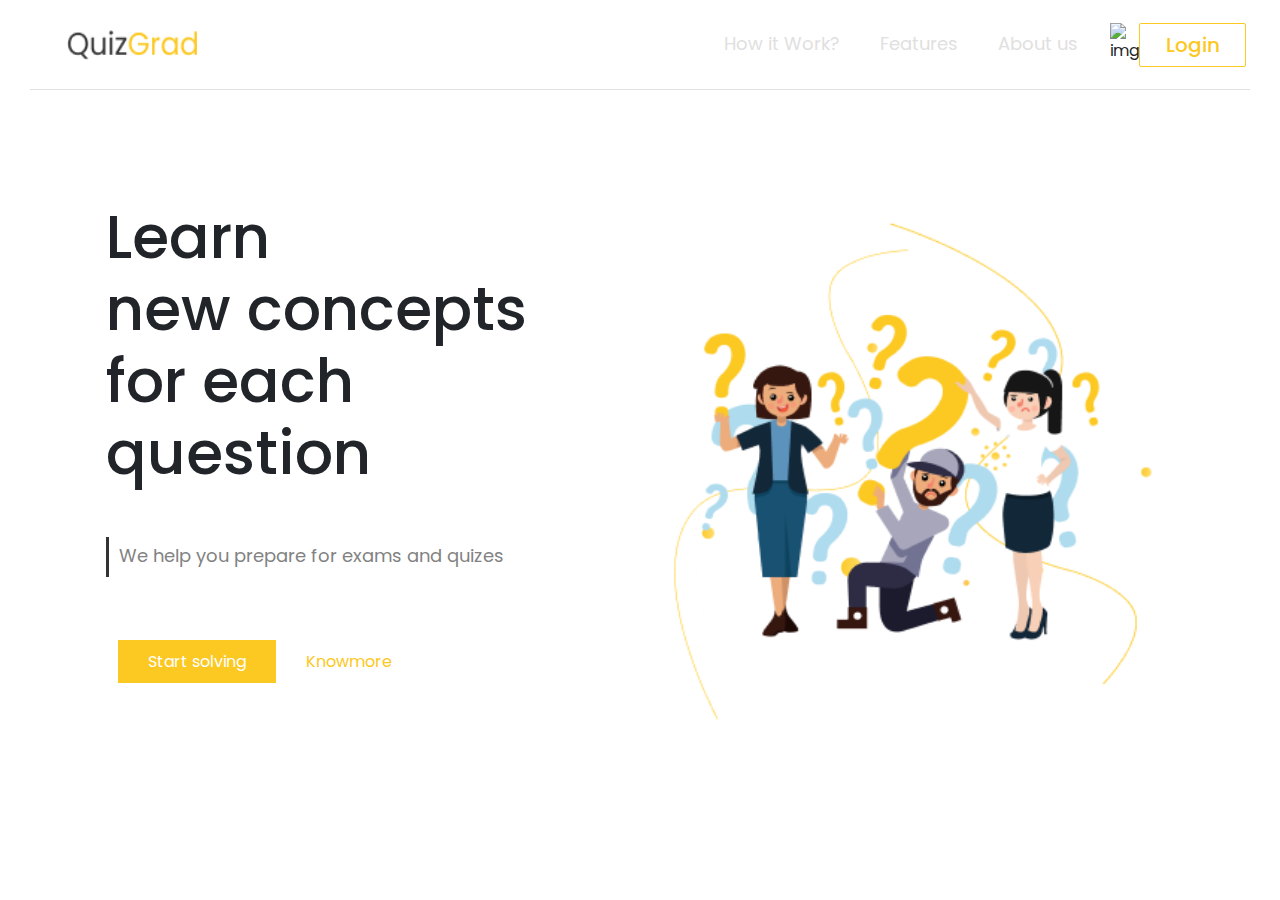
==== assest/Dashboard/dashboard.html @ 74521c24 "Update dashboard.html" ====
<!DOCTYPE html>
<html lang="en">

<head>
    <meta charset="UTF-8">
    <meta name="viewport" content="width=device-width, initial-scale=1.0">
    <link rel="stylesheet" href="dashboard.css">
    <link href="https://cdn.jsdelivr.net/npm/bootstrap@5.3.3/dist/css/bootstrap.min.css" rel="stylesheet"
        integrity="sha384-QWTKZyjpPEjISv5WaRU9OFeRpok6YctnYmDr5pNlyT2bRjXh0JMhjY6hW+ALEwIH" crossorigin="anonymous">
    <link rel="stylesheet" href="https://cdnjs.cloudflare.com/ajax/libs/font-awesome/6.5.2/css/all.min.css"
        integrity="sha512-SnH5WK+bZxgPHs44uWIX+LLJAJ9/2PkPKZ5QiAj6Ta86w+fsb2TkcmfRyVX3pBnMFcV7oQPJkl9QevSCWr3W6A=="
        crossorigin="anonymous" referrerpolicy="no-referrer" />
    <title>Quiz Application</title>
</head>

<body>
    <div class="main">
        <header>
            <div class="container-fluid h-100 d-flex align-items-center">
                <div class="logo-box">
                    <img src="../Image/QuizGrad.png" alt="">
                </div>
                <div class="nav-list d-flex  justify-content-end">
                    <ul class="d-flex ">
                        <li>How it Work?</li>
                        <li>Features</li>
                        <li>About us</li>
                    </ul>
                </div>
                <div class="nav-btn">
                    <img src="" alt="img"  id="account-pic"/>
                    <button id="login-btn" onclick="login();">Login</button>
                </div>

            </div>
        </header>
        <section class="hero-sec d-flex justify-content-center align-items-center">
            <div class="container row h-100 d-flex align-items-center gap-3">
                <div class="col h-75">
                    <div class="container title-box d-flex flex-column h-100 ">
                        <div class="title">
                            <h1>Learn <br> new concepts <br> for each question</h1>
                        </div>
                        <div class="discription d-flex align-items-center">
                            <p>We help you prepare for exams and quizes</p>
                        </div>
                        <div class="container d-flex hero-sec-btn">
                            <div class="start-btn">
                                <a href="assest/Signup/signup.html" ">Start solving</a>
                            </div>
                            <div class="know-link">
                                <a href="">
                                    <i class="fa fa-caret-down" aria-hidden="true"></i>
                                    Knowmore
                                </a>
                            </div>
                        </div>
                    </div>

                </div>
                <div class="image-box col h-75 ">
                    <div class="container h-100 d-flex justify-content-center">
                        <img class="hero-img" src="../Image/Group 118.png" alt="">
                    </div>
                </div>
            </div>
        </section>
    </div>



    <script src="app.js"></script>
</body>

</html>
---- assest/Dashboard/dashboard.css ----
@import url('https://fonts.googleapis.com/css2?family=Poppins:ital,wght@0,100;0,200;0,300;0,400;0,500;0,600;0,700;0,800;0,900;1,100;1,200;1,300;1,400;1,500;1,600;1,700;1,800;1,900&display=swap');
* {
    padding: 0;
    margin: 0;
    box-sizing: border-box;
    font-family: 'Poppins', sans-serif;
}

body {
    width: 100%;
    height: 100Vh;
    color: #333333;
    background-color: #f7f1e3;            
}

.main {
    width: 100%;
    height: 100%;

}
/*      nav-bar work  */

header {
    width: 100%;
    height: 10%;
    padding: 0px 30px;
    /* background-color: aquamarine; */
}

.container-fluid {
    /* background-color: aqua; */
    border-bottom: 1px solid #E0E0E0;
    padding: 40px 0px;
}

.logo-box {
    /* background-color: blue; */
    width: 15%;
    display: flex;
    justify-content: center;
    cursor: pointer;
}

.logo-box img {
    width: 130px;
    height: 30px;
}

.nav-list {
    width: 75%;
    /* background-color: bisque; */
    /* text-align:  center; */
}

.nav-list ul li {
    list-style: none;
    font-size: 18px;
    color: #E0E0E0;
    /* color: #000; */
    margin-right: 40px;
    margin-top: 14px;
    cursor: pointer;
}
.nav-list ul li:hover {
    border-bottom: 1px solid #fcc822 ;
    transition: 0.5s ease-in-out;
}
.nav-btn {
    width: 10%;
    display: flex;
    justify-content: center;
}
.nav-btn button  {
    border: 1px solid #fcc822;
    border-radius: 2px;
    outline: none;
    padding: 6px 26px;
    background-color: transparent;
    font-size: 20px;
    font-weight: 500;
    color: #fcc822;
}
.nav-btn button:hover {
    background-color: #fcc822;
    color: #333333;
}

    /* hero section working  */

.hero-sec {
    height: 90%;
    
}
.title-box {
    padding: 10px;
    gap: 40px;
    line-height: 30px;
}
.title h1 {
    font-size: 60px;
}
.discription {
    height: 40px;
    padding: 14px 0px  0px 10px;
    border-left: 3px solid #333;
    color: #828282;
}
.discription p{
    font-size: 18px;
}
.hero-sec-btn {
    font-size: 16px;
    padding: 30px 0px 0px 0px;
}
.hero-sec-btn a {
    text-decoration: none;
    color: #ffffff;
}
.start-btn a {
    background-color: #fcc822;
    color: #ffffff ;
    padding: 10px 30px;
    
}
.know-link a {
    color: #fcc822 !important; 
    padding: 10px 30px;
}
.hero-img {
    width: 570px;
    height: 530px;
}
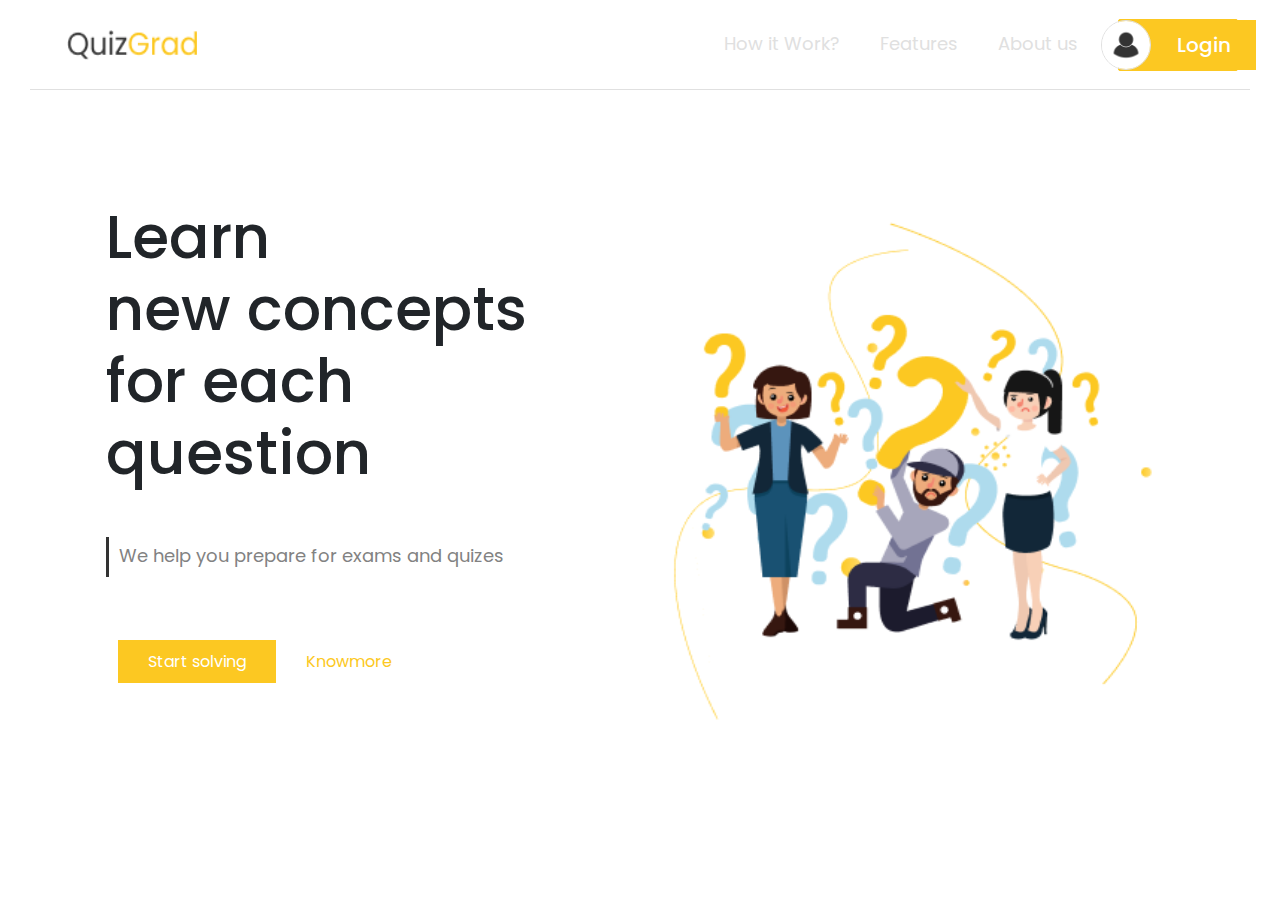
==== commit 81f440f8: "Update dashboard.html" ====
--- a/assest/Dashboard/dashboard.html
+++ b/assest/Dashboard/dashboard.html
@@ -28,7 +28,7 @@
                     </ul>
                 </div>
                 <div class="nav-btn">
-                    <img src="" alt="img"  id="account-pic"/>
+                    <img src="../Image/profile-user-icon-.jpg" alt="img"  id="account-pic"/>
                     <button id="login-btn" onclick="login();">Login</button>
                 </div>
 
@@ -69,7 +69,7 @@
 
 
 
-    <script src="app.js"></script>
+    <script src="../../app.js"></script>
 </body>
 
 </html>--- a/assest/Dashboard/dashboard.css
+++ b/assest/Dashboard/dashboard.css
@@ -69,20 +69,31 @@
     width: 10%;
     display: flex;
     justify-content: center;
+    border: 1px solid #fcc822;
+    border-radius: 2px;
+    background-color:#fcc822;
 }
 .nav-btn button  {
-    border: 1px solid #fcc822;
-    border-radius: 2px;
+    /* border: 1px solid #fcc822; */
+    /* border-radius: 2px; */
     outline: none;
     padding: 6px 26px;
-    background-color: transparent;
+    background-color:#fcc822;
     font-size: 20px;
     font-weight: 500;
-    color: #fcc822;
+    color: #ffffff;
+    border: none;
 }
 .nav-btn button:hover {
+    color: #333333;
+}
+#account-pic {
+    width: 100px;
+    height: 50px;
+    object-fit: cover;
+    border-radius: 50%;
+    border: 1px solid #E0E0E0;
     background-color: #fcc822;
-    color: #333333;
 }
 
     /* hero section working  */
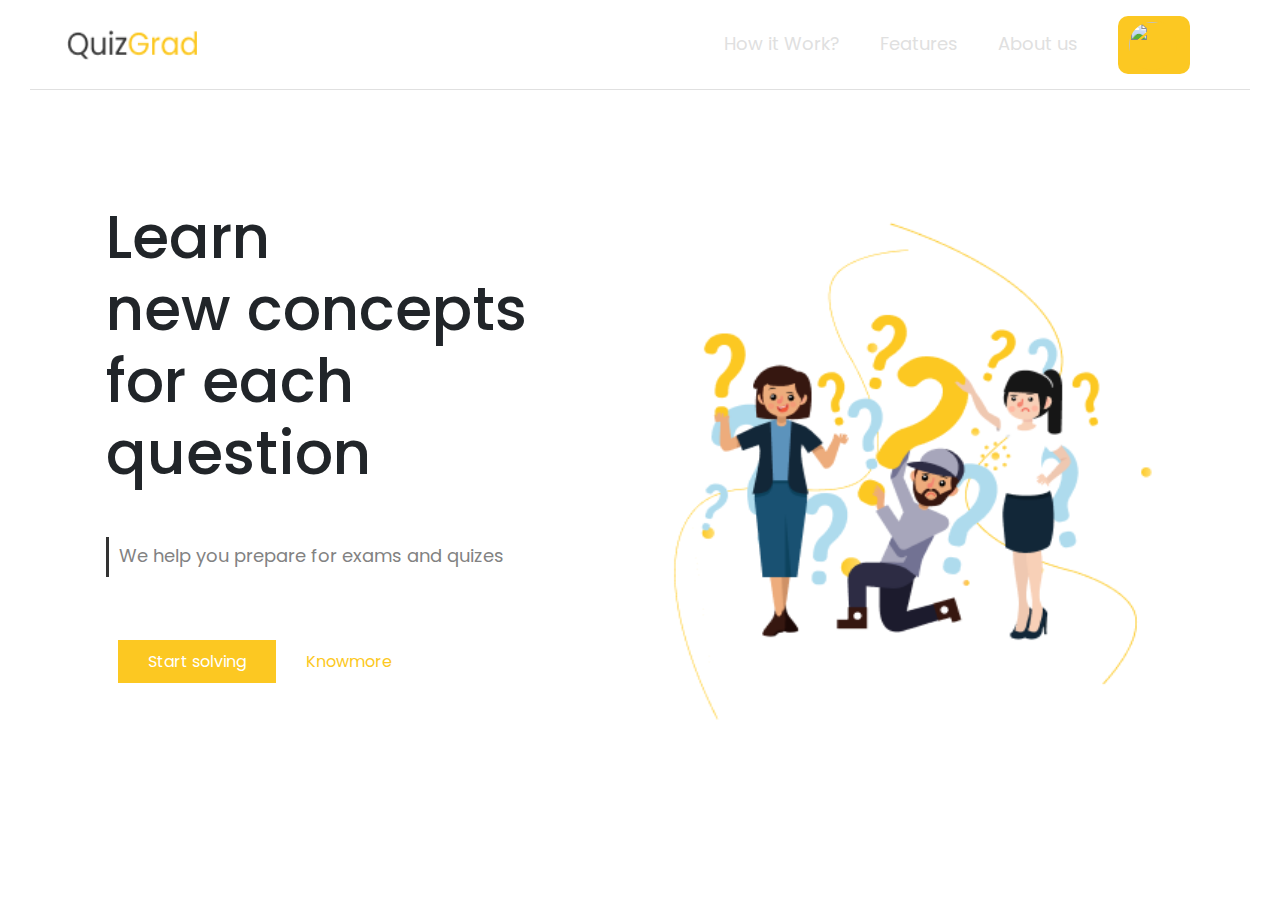
==== commit 034ea71f: "Update dashboard.html" ====
--- a/assest/Dashboard/dashboard.html
+++ b/assest/Dashboard/dashboard.html
@@ -15,11 +15,35 @@
 
 <body>
     <div class="main">
+                <!-- side bar  -->
+<header class="sidebar">
+    <div class="close-icon" onclick="closeModal();">
+        <i class="fa-solid fa-xmark "></i>
+    </div>
+    <div class="d-flex align-items-center flex-column side-box">
+        <div class="container d-flex justify-content-center sidebar-logo bg-white ">
+            <img src="../Image/QuizGrad.png" alt="">
+        </div>
+        <div class="side-nav ">  
+            <ul class="list">
+                <li>How it Work?</li>
+                <li>Features</li>
+                <li>About us</li>
+            </ul>
+        </div>
+    </div>
+</header>  
+        <!-- nav bar  -->
         <header>
             <div class="container-fluid h-100 d-flex align-items-center">
+                <div class="side-bar" onclick="openModal();">
+                    <i class="fa-solid fa-bars"></i>
+                </div>
                 <div class="logo-box">
                     <img src="../Image/QuizGrad.png" alt="">
+                    
                 </div>
+                
                 <div class="nav-list d-flex  justify-content-end">
                     <ul class="d-flex ">
                         <li>How it Work?</li>
@@ -27,10 +51,13 @@
                         <li>About us</li>
                     </ul>
                 </div>
-                <div class="nav-btn">
-                    <img src="../Image/profile-user-icon-.jpg" alt="img"  id="account-pic"/>
-                    <button id="login-btn" onclick="login();">Login</button>
-                </div>
+                <div class="dropdown nav-btn d-flex justify-content-evenly align-items-center">
+                    <img src="" id="account-pic" class="btn btn-secondary dropdown-toggle " data-bs-toggle="dropdown" aria-expanded="false"  width="50px" height="50px"  alt="">
+                    <span id="account-name"></span>
+                    <ul class="dropdown-menu dropdown-menu-dark">
+                      <button class="dropdown-item" onclick="logout();">Logout <i class="fa-solid fa-arrow-right"></i></button>
+                    </ul>
+                  </div>
 
             </div>
         </header>
@@ -46,10 +73,10 @@
                         </div>
                         <div class="container d-flex hero-sec-btn">
                             <div class="start-btn">
-                                <a href="assest/Signup/signup.html" ">Start solving</a>
+                                <a href="#" ">Start solving</a>
                             </div>
                             <div class="know-link">
-                                <a href="">
+                                <a href="#">
                                     <i class="fa fa-caret-down" aria-hidden="true"></i>
                                     Knowmore
                                 </a>
@@ -70,6 +97,7 @@
 
 
     <script src="../../app.js"></script>
+    <script src="	https://cdn.jsdelivr.net/npm/bootstrap@5.3.3/dist/js/bootstrap.bundle.min.js"></script>
 </body>
 
 </html>--- a/assest/Dashboard/dashboard.css
+++ b/assest/Dashboard/dashboard.css
@@ -16,10 +16,53 @@
 .main {
     width: 100%;
     height: 100%;
-
-}
+    overflow: hidden;
+}
+/* side bar work  */
+.sidebar {
+    height: 100%;
+    width: 100%;
+    display: none;
+    justify-content: center;
+    background-color: #fcc822;
+}
+.side-box {
+    padding: 60px 0px;
+    
+}
+.side-nav {
+    padding: 20px 0px;
+}
+.sidebar-logo {
+    padding: 10px 20px;
+    border-radius: 20px;
+}
+
+.list li {
+    list-style: none;
+    font-size: 20px;
+    /* color: #ffffff; */
+    color: #000;
+    /* margin-right: 40px; */
+    margin-top: 20px;
+    cursor: pointer;
+}
+
+.list li:hover {
+    background: #f7f1e3;
+    padding: 0px 12px;
+    border-radius: 18px;
+}
+.close-icon i {
+    position: relative;
+    top: 20px;
+    left: 270px;
+    font-size: 30px;
+    cursor: pointer;
+    /* background-color: #333; */
+}
+
 /*      nav-bar work  */
-
 header {
     width: 100%;
     height: 10%;
@@ -31,6 +74,12 @@
     /* background-color: aqua; */
     border-bottom: 1px solid #E0E0E0;
     padding: 40px 0px;
+
+}
+
+.side-bar i {
+    font-size: 30px;
+    display: none;
 }
 
 .logo-box {
@@ -39,6 +88,8 @@
     display: flex;
     justify-content: center;
     cursor: pointer;
+    border-radius: 20px;
+    padding: 6px;
 }
 
 .logo-box img {
@@ -61,40 +112,40 @@
     margin-top: 14px;
     cursor: pointer;
 }
+
 .nav-list ul li:hover {
-    border-bottom: 1px solid #fcc822 ;
+    border-bottom: 1px solid #fcc822;
     transition: 0.5s ease-in-out;
 }
+
 .nav-btn {
-    width: 10%;
+    width: 6%;
     display: flex;
     justify-content: center;
-    border: 1px solid #fcc822;
-    border-radius: 2px;
-    background-color:#fcc822;
-}
-.nav-btn button  {
-    /* border: 1px solid #fcc822; */
-    /* border-radius: 2px; */
-    outline: none;
-    padding: 6px 26px;
-    background-color:#fcc822;
-    font-size: 20px;
-    font-weight: 500;
-    color: #ffffff;
-    border: none;
-}
-.nav-btn button:hover {
-    color: #333333;
+    border-radius: 10px;
+    background: #fcc822 ;
+    cursor: pointer;
+    padding: 4px;
+
 }
 #account-pic {
-    width: 100px;
-    height: 50px;
+    border-radius: 50%;
+    padding: 2px;
+    border: 1px solid #333333;
     object-fit: cover;
-    border-radius: 50%;
-    border: 1px solid #E0E0E0;
-    background-color: #fcc822;
-}
+}
+#account-name {
+    font-size: 28px;
+    text-transform: capitalize;
+
+
+}
+.btn {
+    background: #fcc822 !important;
+    border: none !important;
+    color:#333333 !important;
+}
+
 
     /* hero section working  */
 
@@ -142,11 +193,46 @@
     height: 530px;
 }
 
-
-
-
-
-
-
-
-
+@media (max-width: 760px) {
+    .main {
+        overflow-y: scroll;
+    }
+    .nav-list ul li {
+        display: none;
+    }
+
+    .logo-box {
+        position: relative;
+        left: 130px;
+    }
+
+    .title h1 {
+        font-size: 40px;
+    }
+    .side-bar i {
+        display: block;
+    }
+    .nav-btn {
+        background: transparent !important;
+        position: relative;
+        right: 30px;
+    }
+    #account-name {
+        display: none;
+    }
+    #account-pic {
+        width: 60px;
+        height: 60px;
+        
+    }
+
+    
+
+}
+
+
+
+
+
+
+
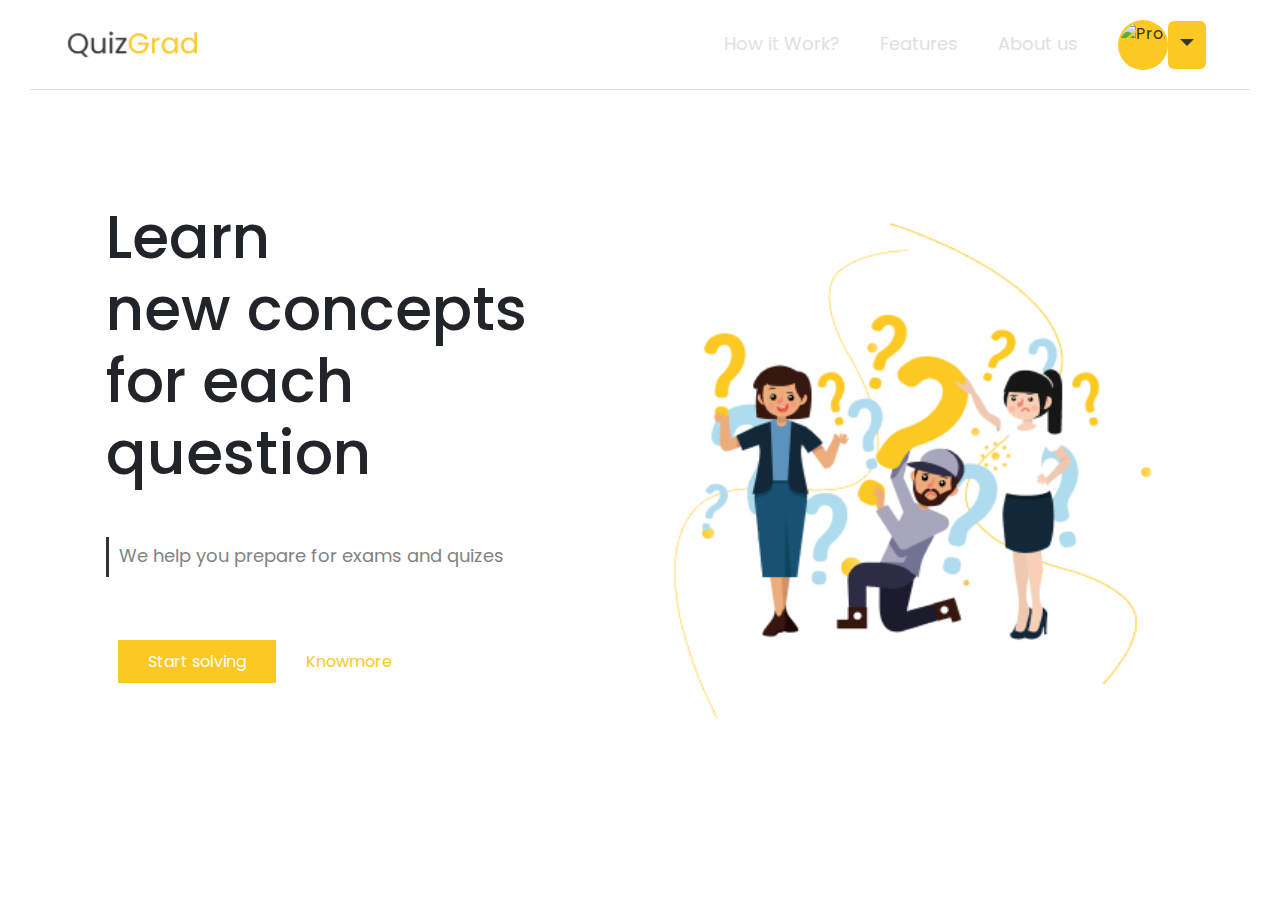
==== commit 60f6aad8: "Update dashboard.html" ====
--- a/assest/Dashboard/dashboard.html
+++ b/assest/Dashboard/dashboard.html
@@ -15,6 +15,15 @@
 
 <body>
     <div class="main">
+         <!-- loader -->
+         <section class="loading ">
+            <div class="loading-bar">
+                <span id="one"></span>
+                <span id="two"></span>
+                <span id="three"></span>
+                <span id="four"></span>
+            </div>
+        </section>
                 <!-- side bar  -->
 <header class="sidebar">
     <div class="close-icon" onclick="closeModal();">
@@ -51,9 +60,9 @@
                         <li>About us</li>
                     </ul>
                 </div>
-                <div class="dropdown nav-btn d-flex justify-content-evenly align-items-center">
-                    <img src="" id="account-pic" class="btn btn-secondary dropdown-toggle " data-bs-toggle="dropdown" aria-expanded="false"  width="50px" height="50px"  alt="">
-                    <span id="account-name"></span>
+                <div class="dropdown  d-flex justify-content-evenly align-items-center">
+                    <img src="" id="account-pic" class="btn btn-secondary dropdown-toggle " data-bs-toggle="dropdown" aria-expanded="false"  width="50px" height="50px"  alt="Profile pic">
+                    <span id="account-name" class="btn btn-secondary dropdown-toggle " data-bs-toggle="dropdown" aria-expanded="false" ></span>
                     <ul class="dropdown-menu dropdown-menu-dark">
                       <button class="dropdown-item" onclick="logout();">Logout <i class="fa-solid fa-arrow-right"></i></button>
                     </ul>
@@ -71,7 +80,7 @@
                         <div class="discription d-flex align-items-center">
                             <p>We help you prepare for exams and quizes</p>
                         </div>
-                        <div class="container d-flex hero-sec-btn">
+                        <div class="container  hero-sec-btn">
                             <div class="start-btn">
                                 <a href="#" ">Start solving</a>
                             </div>
--- a/assest/Dashboard/dashboard.css
+++ b/assest/Dashboard/dashboard.css
@@ -56,7 +56,7 @@
 .close-icon i {
     position: relative;
     top: 20px;
-    left: 270px;
+    left: 200px;
     font-size: 30px;
     cursor: pointer;
     /* background-color: #333; */
@@ -95,6 +95,7 @@
 .logo-box img {
     width: 130px;
     height: 30px;
+    object-fit: contain;
 }
 
 .nav-list {
@@ -118,7 +119,7 @@
     transition: 0.5s ease-in-out;
 }
 
-.nav-btn {
+/* .nav-btn {
     width: 6%;
     display: flex;
     justify-content: center;
@@ -127,7 +128,7 @@
     cursor: pointer;
     padding: 4px;
 
-}
+} */
 #account-pic {
     border-radius: 50%;
     padding: 2px;
@@ -135,7 +136,7 @@
     object-fit: cover;
 }
 #account-name {
-    font-size: 28px;
+    font-size: 24px;
     text-transform: capitalize;
 
 
@@ -171,6 +172,7 @@
     font-size: 18px;
 }
 .hero-sec-btn {
+    display: flex;
     font-size: 16px;
     padding: 30px 0px 0px 0px;
 }
@@ -192,6 +194,71 @@
     width: 570px;
     height: 530px;
 }
+/* loader bar */
+.loading {
+    background: #ffffff;
+    height: 100vh;
+    /* width: 100%; */
+    display: none;
+    justify-content: center;
+    align-items: center;
+}
+
+.loading-bar {
+    position: relative;
+    width: 200px;
+    height: 200px;
+
+}
+
+.loading-bar span {
+    position: absolute;
+    border: none;
+    display: block;
+    height: 20%;
+    width: 20%;
+    border-radius: 50%;
+    animation: speed 2s infinite ease-in-out;
+}
+
+#one {
+    background: #333333;
+    animation-delay: 1.5s;
+}
+
+#two {
+    background: #fcc822;
+    animation-delay: 1s;
+}
+
+#three {
+    background: #333333;
+    animation-delay: 0.5s;
+}
+
+#four {
+    background: #fcc822;
+}@keyframes speed {
+    0% {
+        transform: translate(0%);
+        border-radius: 40%;
+    }
+
+    25% {
+        transform: translate(150%) scale(0.5);
+        border-radius: 0%;
+    }
+
+    50% {
+        transform: translate(150%, 150%);
+        border-radius: 40%;
+    }
+
+    75% {
+        transform: translate(0%, 150%) scale(0.5);
+        border-radius: 0%;
+    }
+}
 
 @media (max-width: 760px) {
     .main {
@@ -203,14 +270,20 @@
 
     .logo-box {
         position: relative;
-        left: 130px;
-    }
-
+        left: 50px;
+        width: 5%;
+    }
+    .logo-box img {
+        width: 100px;
+        height: 30px;
+        object-fit: contain;
+    }
     .title h1 {
         font-size: 40px;
     }
     .side-bar i {
         display: block;
+        font-size: 24px;
     }
     .nav-btn {
         background: transparent !important;
@@ -221,10 +294,17 @@
         display: none;
     }
     #account-pic {
-        width: 60px;
-        height: 60px;
+        width: 50px;
+        height: 50px;
         
     }
+    .hero-sec-btn {
+        display: block ;
+        
+    }
+    .start-btn {
+        margin-bottom: 20px;
+    }
 
     
 
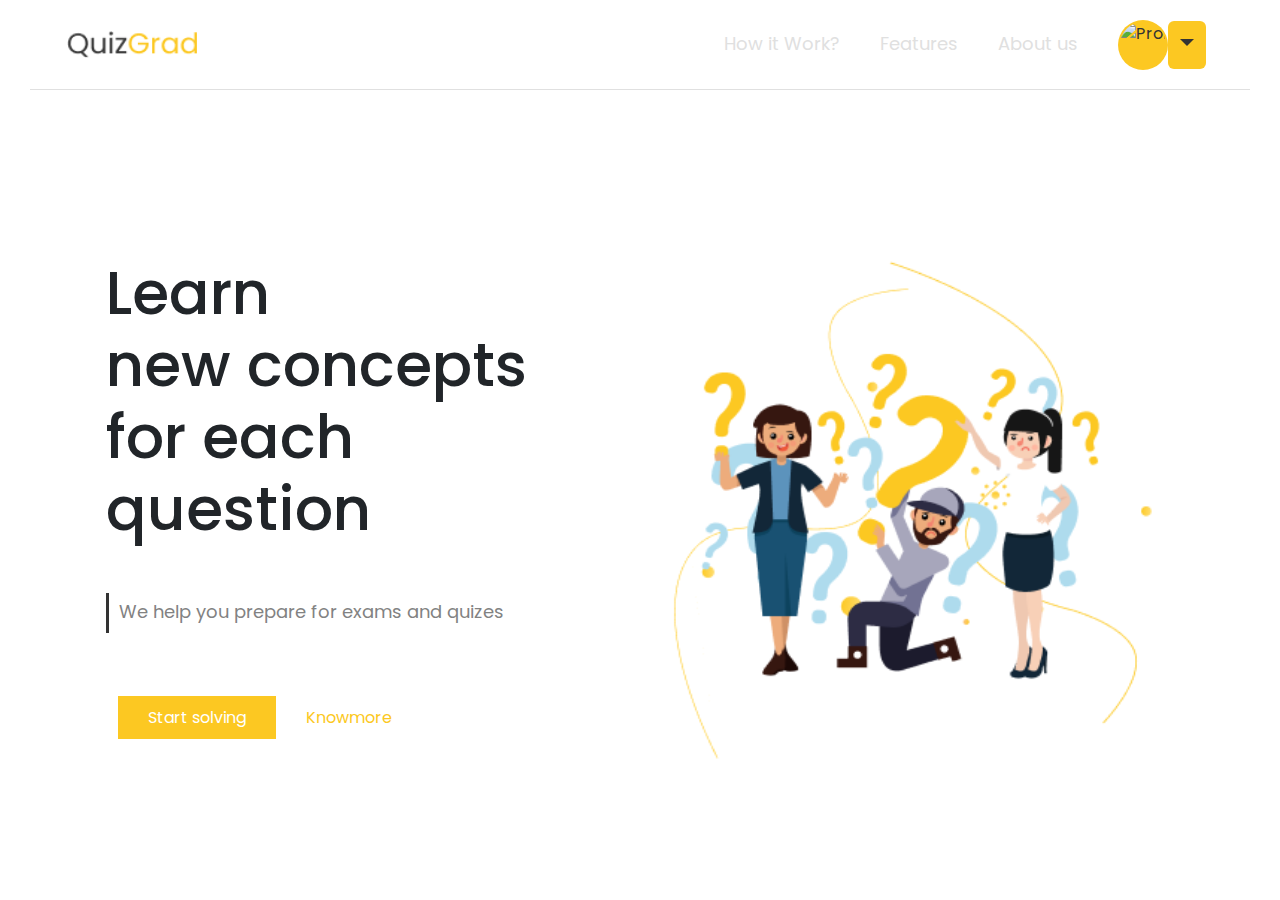
==== commit 3935a214: "Update dashboard.html" ====
--- a/assest/Dashboard/dashboard.html
+++ b/assest/Dashboard/dashboard.html
@@ -72,7 +72,7 @@
         </header>
         <section class="hero-sec d-flex justify-content-center align-items-center">
             <div class="container row h-100 d-flex align-items-center gap-3">
-                <div class="col h-75">
+                <div class="col ">
                     <div class="container title-box d-flex flex-column h-100 ">
                         <div class="title">
                             <h1>Learn <br> new concepts <br> for each question</h1>
@@ -94,7 +94,7 @@
                     </div>
 
                 </div>
-                <div class="image-box col h-75 ">
+                <div class="image-box col  ">
                     <div class="container h-100 d-flex justify-content-center">
                         <img class="hero-img" src="../Image/Group 118.png" alt="">
                     </div>
--- a/assest/Dashboard/dashboard.css
+++ b/assest/Dashboard/dashboard.css
@@ -305,7 +305,10 @@
     .start-btn {
         margin-bottom: 20px;
     }
-
+    .hero-img {
+        width: 400px;
+    height: 400px;
+    }
     
 
 }
